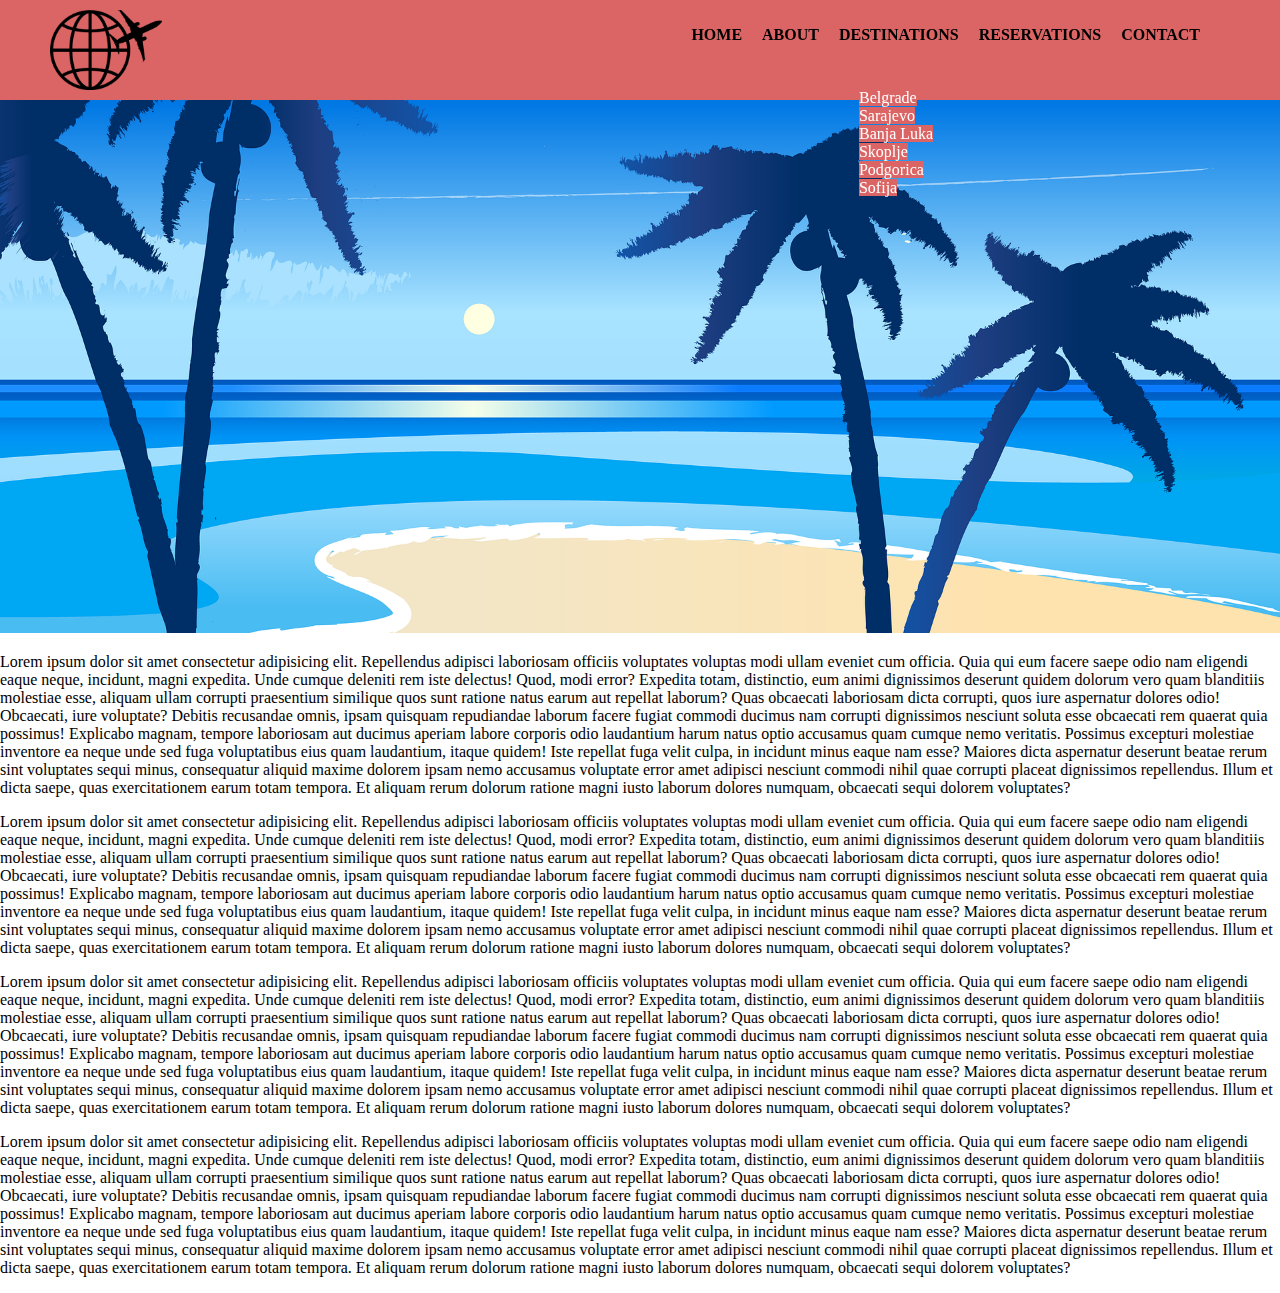
==== float/index.html @ 7b16312d "first commit" ====
<!DOCTYPE html>
<html lang="en">
<head>
    <meta charset="UTF-8">
    <link rel="stylesheet" type="text/css" href="./css/style.css">
    <title>Travel agency</title>
</head>
<body>

    <header class="cf">
        <a href=""><img src="./img/logo_travel-4548127_640.png" alt="agency logo"></a>
        <nav>
            <ul class="cf">
                <li><a href="">Home</a></li>
                <li><a href="">About</a></li>
                <li>
                    <a href="">Destinations</a>
                    <ul>
                        <li><a href="">Belgrade</a></li>
                        <li><a href="">Sarajevo</a></li>
                        <li><a href="">Banja Luka</a></li>
                        <li><a href="">Skoplje</a></li>
                        <li><a href="">Podgorica</a></li>
                        <li><a href="">Sofija</a></li>
                    </ul>
                </li>
                <li><a href="">Reservations</a></li>
                <li><a href="">Contact</a></li>
            </ul>
        </nav>
    </header>

    <img class="main_banner" src="./img/beach-5183860_1920.png" alt="beach photo banner">

    <main>
        <p>Lorem ipsum dolor sit amet consectetur adipisicing elit. Repellendus adipisci laboriosam officiis voluptates voluptas modi ullam eveniet cum officia. Quia qui eum facere saepe odio nam eligendi eaque neque, incidunt, magni expedita. Unde cumque deleniti rem iste delectus! Quod, modi error? Expedita totam, distinctio, eum animi dignissimos deserunt quidem dolorum vero quam blanditiis molestiae esse, aliquam ullam corrupti praesentium similique quos sunt ratione natus earum aut repellat laborum? Quas obcaecati laboriosam dicta corrupti, quos iure aspernatur dolores odio! Obcaecati, iure voluptate? Debitis recusandae omnis, ipsam quisquam repudiandae laborum facere fugiat commodi ducimus nam corrupti dignissimos nesciunt soluta esse obcaecati rem quaerat quia possimus! Explicabo magnam, tempore laboriosam aut ducimus aperiam labore corporis odio laudantium harum natus optio accusamus quam cumque nemo veritatis. Possimus excepturi molestiae inventore ea neque unde sed fuga voluptatibus eius quam laudantium, itaque quidem! Iste repellat fuga velit culpa, in incidunt minus eaque nam esse? Maiores dicta aspernatur deserunt beatae rerum sint voluptates sequi minus, consequatur aliquid maxime dolorem ipsam nemo accusamus voluptate error amet adipisci nesciunt commodi nihil quae corrupti placeat dignissimos repellendus. Illum et dicta saepe, quas exercitationem earum totam tempora. Et aliquam rerum dolorum ratione magni iusto laborum dolores numquam, obcaecati sequi dolorem voluptates?</p>
    <p>Lorem ipsum dolor sit amet consectetur adipisicing elit. Repellendus adipisci laboriosam officiis voluptates voluptas modi ullam eveniet cum officia. Quia qui eum facere saepe odio nam eligendi eaque neque, incidunt, magni expedita. Unde cumque deleniti rem iste delectus! Quod, modi error? Expedita totam, distinctio, eum animi dignissimos deserunt quidem dolorum vero quam blanditiis molestiae esse, aliquam ullam corrupti praesentium similique quos sunt ratione natus earum aut repellat laborum? Quas obcaecati laboriosam dicta corrupti, quos iure aspernatur dolores odio! Obcaecati, iure voluptate? Debitis recusandae omnis, ipsam quisquam repudiandae laborum facere fugiat commodi ducimus nam corrupti dignissimos nesciunt soluta esse obcaecati rem quaerat quia possimus! Explicabo magnam, tempore laboriosam aut ducimus aperiam labore corporis odio laudantium harum natus optio accusamus quam cumque nemo veritatis. Possimus excepturi molestiae inventore ea neque unde sed fuga voluptatibus eius quam laudantium, itaque quidem! Iste repellat fuga velit culpa, in incidunt minus eaque nam esse? Maiores dicta aspernatur deserunt beatae rerum sint voluptates sequi minus, consequatur aliquid maxime dolorem ipsam nemo accusamus voluptate error amet adipisci nesciunt commodi nihil quae corrupti placeat dignissimos repellendus. Illum et dicta saepe, quas exercitationem earum totam tempora. Et aliquam rerum dolorum ratione magni iusto laborum dolores numquam, obcaecati sequi dolorem voluptates?</p>
    <p>Lorem ipsum dolor sit amet consectetur adipisicing elit. Repellendus adipisci laboriosam officiis voluptates voluptas modi ullam eveniet cum officia. Quia qui eum facere saepe odio nam eligendi eaque neque, incidunt, magni expedita. Unde cumque deleniti rem iste delectus! Quod, modi error? Expedita totam, distinctio, eum animi dignissimos deserunt quidem dolorum vero quam blanditiis molestiae esse, aliquam ullam corrupti praesentium similique quos sunt ratione natus earum aut repellat laborum? Quas obcaecati laboriosam dicta corrupti, quos iure aspernatur dolores odio! Obcaecati, iure voluptate? Debitis recusandae omnis, ipsam quisquam repudiandae laborum facere fugiat commodi ducimus nam corrupti dignissimos nesciunt soluta esse obcaecati rem quaerat quia possimus! Explicabo magnam, tempore laboriosam aut ducimus aperiam labore corporis odio laudantium harum natus optio accusamus quam cumque nemo veritatis. Possimus excepturi molestiae inventore ea neque unde sed fuga voluptatibus eius quam laudantium, itaque quidem! Iste repellat fuga velit culpa, in incidunt minus eaque nam esse? Maiores dicta aspernatur deserunt beatae rerum sint voluptates sequi minus, consequatur aliquid maxime dolorem ipsam nemo accusamus voluptate error amet adipisci nesciunt commodi nihil quae corrupti placeat dignissimos repellendus. Illum et dicta saepe, quas exercitationem earum totam tempora. Et aliquam rerum dolorum ratione magni iusto laborum dolores numquam, obcaecati sequi dolorem voluptates?</p>
    <p>Lorem ipsum dolor sit amet consectetur adipisicing elit. Repellendus adipisci laboriosam officiis voluptates voluptas modi ullam eveniet cum officia. Quia qui eum facere saepe odio nam eligendi eaque neque, incidunt, magni expedita. Unde cumque deleniti rem iste delectus! Quod, modi error? Expedita totam, distinctio, eum animi dignissimos deserunt quidem dolorum vero quam blanditiis molestiae esse, aliquam ullam corrupti praesentium similique quos sunt ratione natus earum aut repellat laborum? Quas obcaecati laboriosam dicta corrupti, quos iure aspernatur dolores odio! Obcaecati, iure voluptate? Debitis recusandae omnis, ipsam quisquam repudiandae laborum facere fugiat commodi ducimus nam corrupti dignissimos nesciunt soluta esse obcaecati rem quaerat quia possimus! Explicabo magnam, tempore laboriosam aut ducimus aperiam labore corporis odio laudantium harum natus optio accusamus quam cumque nemo veritatis. Possimus excepturi molestiae inventore ea neque unde sed fuga voluptatibus eius quam laudantium, itaque quidem! Iste repellat fuga velit culpa, in incidunt minus eaque nam esse? Maiores dicta aspernatur deserunt beatae rerum sint voluptates sequi minus, consequatur aliquid maxime dolorem ipsam nemo accusamus voluptate error amet adipisci nesciunt commodi nihil quae corrupti placeat dignissimos repellendus. Illum et dicta saepe, quas exercitationem earum totam tempora. Et aliquam rerum dolorum ratione magni iusto laborum dolores numquam, obcaecati sequi dolorem voluptates?</p>
    </main>
    

</body>
</html>
---- float/css/style.css ----
/* GENERAL STYLES */

* {
    box-sizing: border-box;
}

body {
    margin: 0;
    padding: 0;
}

.cf:before, .cf:after {
    display: table;
    content:'';
    clear: both;
}

ul {
    list-style-type: none;
}

a {
    text-decoration: none;
}

/* HEADER STYLES */

header {
    height: 100px;
    padding: 10px 50px;
    background-color: rgb(219, 101, 101);
    position: fixed;
    width: 100%;
    top: 0;
    left: 0;    
}

header img {
    height: 100%;
    float: left;
}

header nav {
    float: right;
    padding-right: 30px;
}

header > nav > ul > li {
    float: left;
    
}

header > nav > ul > li > a {
    text-decoration: none;
    color: #000;
    text-transform: uppercase;
    font-weight: bold;
    margin-left: 20px;
}

header > nav > ul > li ul {
    margin-top: 45px;
}

header > nav > ul > li ul li > a {
    /* display: none; */
    color: #fff;
    background-color:  rgb(219, 101, 101);
    
}

/* BANNER PHOTO STYLES */

.main_banner {
    width: 100%;
    margin-top: 100px;

}



/* MAIN STYLES */

main {
    /* margin-top: 200px; */
}
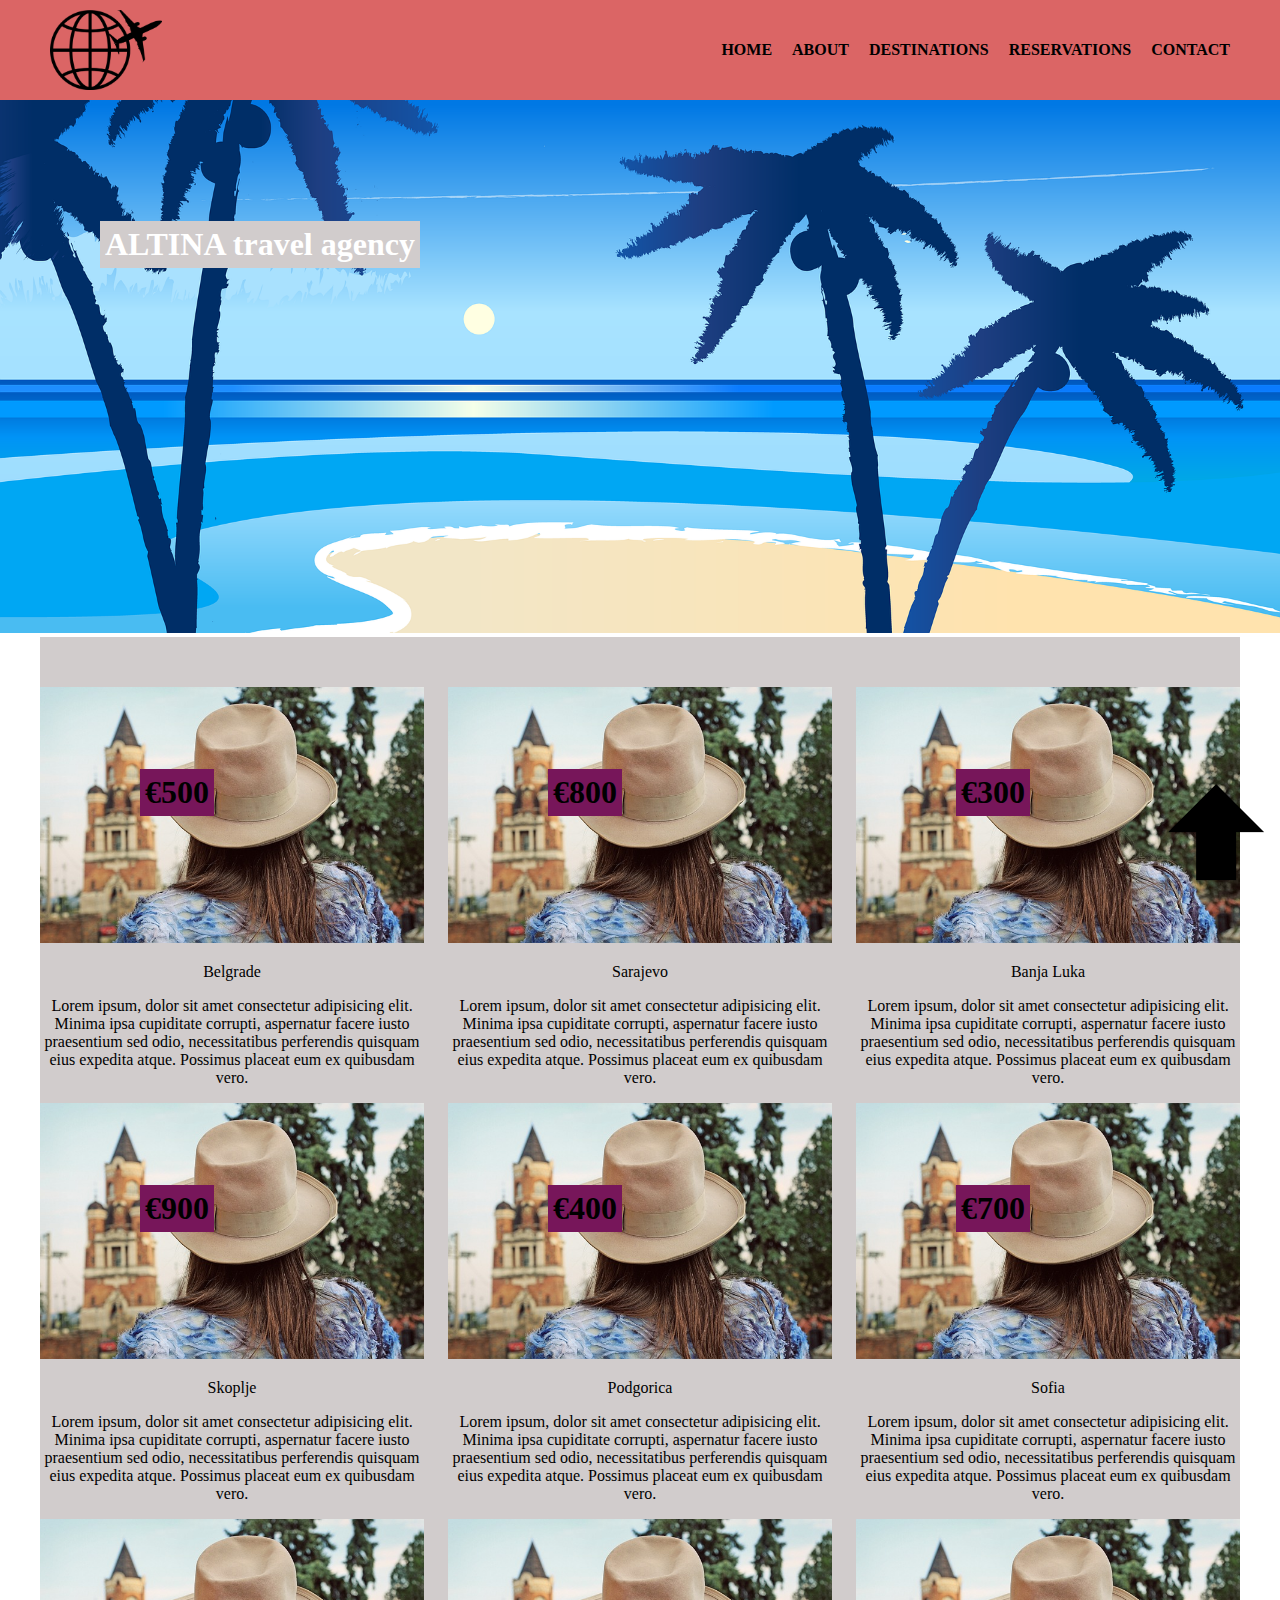
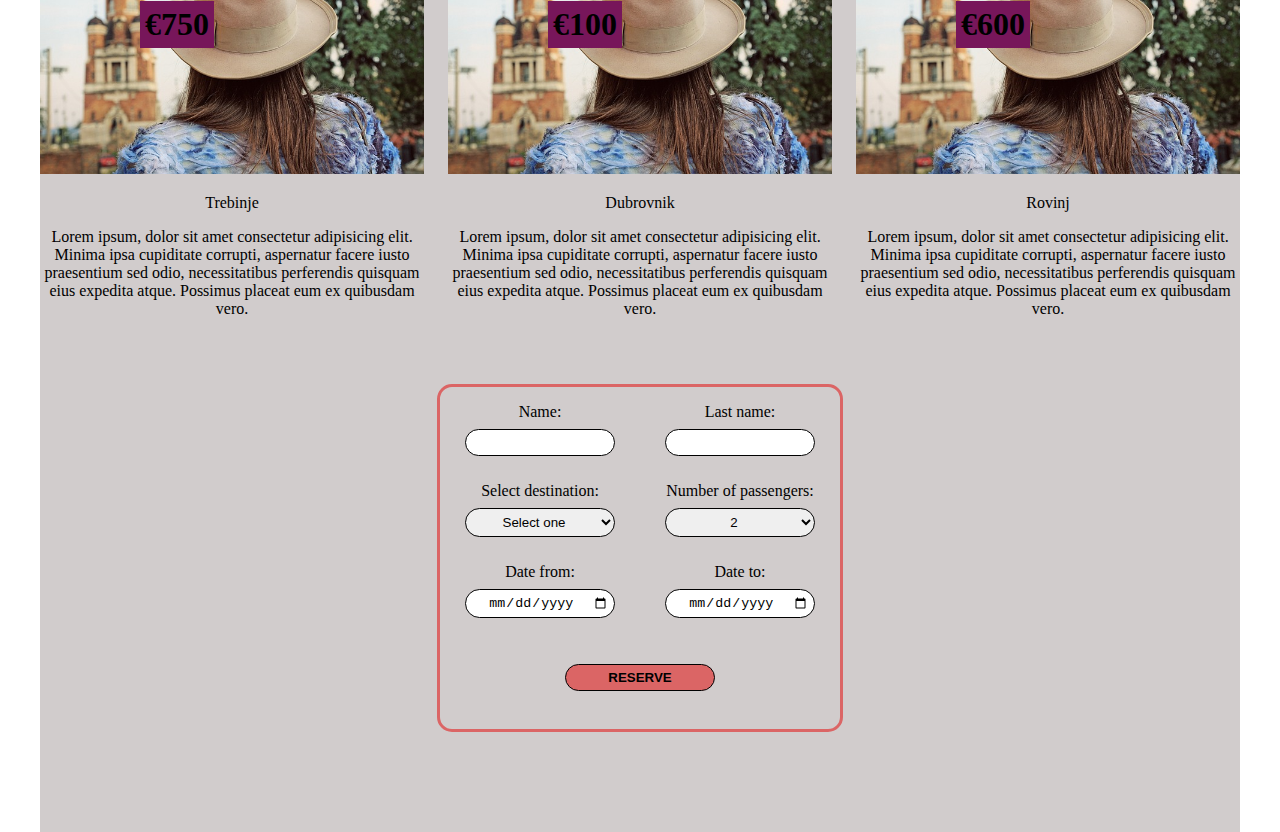
==== commit 307a4636: "float version first iteration" ====
--- a/float/index.html
+++ b/float/index.html
@@ -21,7 +21,10 @@
                         <li><a href="">Banja Luka</a></li>
                         <li><a href="">Skoplje</a></li>
                         <li><a href="">Podgorica</a></li>
-                        <li><a href="">Sofija</a></li>
+                        <li><a href="">Sofia</a></li>
+                        <li><a href="">Trebinje</a></li>
+                        <li><a href="">Dubrovnik</a></li>
+                        <li><a href="">Rovinj</a></li>
                     </ul>
                 </li>
                 <li><a href="">Reservations</a></li>
@@ -29,17 +32,133 @@
             </ul>
         </nav>
     </header>
-
+    
     <img class="main_banner" src="./img/beach-5183860_1920.png" alt="beach photo banner">
 
+    <h1>ALTINA travel agency</h1>
+
     <main>
-        <p>Lorem ipsum dolor sit amet consectetur adipisicing elit. Repellendus adipisci laboriosam officiis voluptates voluptas modi ullam eveniet cum officia. Quia qui eum facere saepe odio nam eligendi eaque neque, incidunt, magni expedita. Unde cumque deleniti rem iste delectus! Quod, modi error? Expedita totam, distinctio, eum animi dignissimos deserunt quidem dolorum vero quam blanditiis molestiae esse, aliquam ullam corrupti praesentium similique quos sunt ratione natus earum aut repellat laborum? Quas obcaecati laboriosam dicta corrupti, quos iure aspernatur dolores odio! Obcaecati, iure voluptate? Debitis recusandae omnis, ipsam quisquam repudiandae laborum facere fugiat commodi ducimus nam corrupti dignissimos nesciunt soluta esse obcaecati rem quaerat quia possimus! Explicabo magnam, tempore laboriosam aut ducimus aperiam labore corporis odio laudantium harum natus optio accusamus quam cumque nemo veritatis. Possimus excepturi molestiae inventore ea neque unde sed fuga voluptatibus eius quam laudantium, itaque quidem! Iste repellat fuga velit culpa, in incidunt minus eaque nam esse? Maiores dicta aspernatur deserunt beatae rerum sint voluptates sequi minus, consequatur aliquid maxime dolorem ipsam nemo accusamus voluptate error amet adipisci nesciunt commodi nihil quae corrupti placeat dignissimos repellendus. Illum et dicta saepe, quas exercitationem earum totam tempora. Et aliquam rerum dolorum ratione magni iusto laborum dolores numquam, obcaecati sequi dolorem voluptates?</p>
-    <p>Lorem ipsum dolor sit amet consectetur adipisicing elit. Repellendus adipisci laboriosam officiis voluptates voluptas modi ullam eveniet cum officia. Quia qui eum facere saepe odio nam eligendi eaque neque, incidunt, magni expedita. Unde cumque deleniti rem iste delectus! Quod, modi error? Expedita totam, distinctio, eum animi dignissimos deserunt quidem dolorum vero quam blanditiis molestiae esse, aliquam ullam corrupti praesentium similique quos sunt ratione natus earum aut repellat laborum? Quas obcaecati laboriosam dicta corrupti, quos iure aspernatur dolores odio! Obcaecati, iure voluptate? Debitis recusandae omnis, ipsam quisquam repudiandae laborum facere fugiat commodi ducimus nam corrupti dignissimos nesciunt soluta esse obcaecati rem quaerat quia possimus! Explicabo magnam, tempore laboriosam aut ducimus aperiam labore corporis odio laudantium harum natus optio accusamus quam cumque nemo veritatis. Possimus excepturi molestiae inventore ea neque unde sed fuga voluptatibus eius quam laudantium, itaque quidem! Iste repellat fuga velit culpa, in incidunt minus eaque nam esse? Maiores dicta aspernatur deserunt beatae rerum sint voluptates sequi minus, consequatur aliquid maxime dolorem ipsam nemo accusamus voluptate error amet adipisci nesciunt commodi nihil quae corrupti placeat dignissimos repellendus. Illum et dicta saepe, quas exercitationem earum totam tempora. Et aliquam rerum dolorum ratione magni iusto laborum dolores numquam, obcaecati sequi dolorem voluptates?</p>
-    <p>Lorem ipsum dolor sit amet consectetur adipisicing elit. Repellendus adipisci laboriosam officiis voluptates voluptas modi ullam eveniet cum officia. Quia qui eum facere saepe odio nam eligendi eaque neque, incidunt, magni expedita. Unde cumque deleniti rem iste delectus! Quod, modi error? Expedita totam, distinctio, eum animi dignissimos deserunt quidem dolorum vero quam blanditiis molestiae esse, aliquam ullam corrupti praesentium similique quos sunt ratione natus earum aut repellat laborum? Quas obcaecati laboriosam dicta corrupti, quos iure aspernatur dolores odio! Obcaecati, iure voluptate? Debitis recusandae omnis, ipsam quisquam repudiandae laborum facere fugiat commodi ducimus nam corrupti dignissimos nesciunt soluta esse obcaecati rem quaerat quia possimus! Explicabo magnam, tempore laboriosam aut ducimus aperiam labore corporis odio laudantium harum natus optio accusamus quam cumque nemo veritatis. Possimus excepturi molestiae inventore ea neque unde sed fuga voluptatibus eius quam laudantium, itaque quidem! Iste repellat fuga velit culpa, in incidunt minus eaque nam esse? Maiores dicta aspernatur deserunt beatae rerum sint voluptates sequi minus, consequatur aliquid maxime dolorem ipsam nemo accusamus voluptate error amet adipisci nesciunt commodi nihil quae corrupti placeat dignissimos repellendus. Illum et dicta saepe, quas exercitationem earum totam tempora. Et aliquam rerum dolorum ratione magni iusto laborum dolores numquam, obcaecati sequi dolorem voluptates?</p>
-    <p>Lorem ipsum dolor sit amet consectetur adipisicing elit. Repellendus adipisci laboriosam officiis voluptates voluptas modi ullam eveniet cum officia. Quia qui eum facere saepe odio nam eligendi eaque neque, incidunt, magni expedita. Unde cumque deleniti rem iste delectus! Quod, modi error? Expedita totam, distinctio, eum animi dignissimos deserunt quidem dolorum vero quam blanditiis molestiae esse, aliquam ullam corrupti praesentium similique quos sunt ratione natus earum aut repellat laborum? Quas obcaecati laboriosam dicta corrupti, quos iure aspernatur dolores odio! Obcaecati, iure voluptate? Debitis recusandae omnis, ipsam quisquam repudiandae laborum facere fugiat commodi ducimus nam corrupti dignissimos nesciunt soluta esse obcaecati rem quaerat quia possimus! Explicabo magnam, tempore laboriosam aut ducimus aperiam labore corporis odio laudantium harum natus optio accusamus quam cumque nemo veritatis. Possimus excepturi molestiae inventore ea neque unde sed fuga voluptatibus eius quam laudantium, itaque quidem! Iste repellat fuga velit culpa, in incidunt minus eaque nam esse? Maiores dicta aspernatur deserunt beatae rerum sint voluptates sequi minus, consequatur aliquid maxime dolorem ipsam nemo accusamus voluptate error amet adipisci nesciunt commodi nihil quae corrupti placeat dignissimos repellendus. Illum et dicta saepe, quas exercitationem earum totam tempora. Et aliquam rerum dolorum ratione magni iusto laborum dolores numquam, obcaecati sequi dolorem voluptates?</p>
+        <section class="cf">
+            <article>
+                <img alt="Belgrade image" src="img/belgrade-888332_640.jpg">
+                <p>Belgrade</p>
+                <p>Lorem ipsum, dolor sit amet consectetur adipisicing elit. Minima ipsa cupiditate corrupti, aspernatur facere iusto praesentium sed odio, necessitatibus perferendis quisquam eius expedita atque. Possimus placeat eum ex quibusdam vero.</p>
+                <p class="price">&euro;500</p>
+            </article>
+            <article>
+                <img alt="Belgrade image" src="img/belgrade-888332_640.jpg">
+                <p>Sarajevo</p>
+                <p>Lorem ipsum, dolor sit amet consectetur adipisicing elit. Minima ipsa cupiditate corrupti, aspernatur facere iusto praesentium sed odio, necessitatibus perferendis quisquam eius expedita atque. Possimus placeat eum ex quibusdam vero.</p>
+                <p class="price">&euro;800</p>
+            </article>
+            <article>
+                <img alt="Belgrade image" src="img/belgrade-888332_640.jpg">
+                <p>Banja Luka</p>
+                <p>Lorem ipsum, dolor sit amet consectetur adipisicing elit. Minima ipsa cupiditate corrupti, aspernatur facere iusto praesentium sed odio, necessitatibus perferendis quisquam eius expedita atque. Possimus placeat eum ex quibusdam vero.</p>
+                <p class="price">&euro;300</p>
+            </article>
+            <article>
+                <img alt="Belgrade image" src="img/belgrade-888332_640.jpg">
+                <p>Skoplje</p>
+                <p>Lorem ipsum, dolor sit amet consectetur adipisicing elit. Minima ipsa cupiditate corrupti, aspernatur facere iusto praesentium sed odio, necessitatibus perferendis quisquam eius expedita atque. Possimus placeat eum ex quibusdam vero.</p>
+                <p class="price">&euro;900</p>
+            </article>
+            <article>
+                <img alt="Belgrade image" src="img/belgrade-888332_640.jpg">
+                <p>Podgorica</p>
+                <p>Lorem ipsum, dolor sit amet consectetur adipisicing elit. Minima ipsa cupiditate corrupti, aspernatur facere iusto praesentium sed odio, necessitatibus perferendis quisquam eius expedita atque. Possimus placeat eum ex quibusdam vero.</p>
+                <p class="price">&euro;400</p>
+            </article>
+            <article>
+                <img alt="Belgrade image" src="img/belgrade-888332_640.jpg">
+                <p>Sofia</p>
+                <p>Lorem ipsum, dolor sit amet consectetur adipisicing elit. Minima ipsa cupiditate corrupti, aspernatur facere iusto praesentium sed odio, necessitatibus perferendis quisquam eius expedita atque. Possimus placeat eum ex quibusdam vero.</p>
+                <p class="price">&euro;700</p>
+            </article>
+            <article>
+                <img alt="Belgrade image" src="img/belgrade-888332_640.jpg">
+                <p>Trebinje</p>
+                <p>Lorem ipsum, dolor sit amet consectetur adipisicing elit. Minima ipsa cupiditate corrupti, aspernatur facere iusto praesentium sed odio, necessitatibus perferendis quisquam eius expedita atque. Possimus placeat eum ex quibusdam vero.</p>
+                <p class="price">&euro;750</p>
+            </article>
+            <article>
+                <img alt="Belgrade image" src="img/belgrade-888332_640.jpg">
+                <p>Dubrovnik</p>
+                <p>Lorem ipsum, dolor sit amet consectetur adipisicing elit. Minima ipsa cupiditate corrupti, aspernatur facere iusto praesentium sed odio, necessitatibus perferendis quisquam eius expedita atque. Possimus placeat eum ex quibusdam vero.</p>
+                <p class="price">&euro;100</p>
+            </article>
+            <article>
+                <img alt="Belgrade image" src="img/belgrade-888332_640.jpg">
+                <p>Rovinj</p>
+                <p>Lorem ipsum, dolor sit amet consectetur adipisicing elit. Minima ipsa cupiditate corrupti, aspernatur facere iusto praesentium sed odio, necessitatibus perferendis quisquam eius expedita atque. Possimus placeat eum ex quibusdam vero.</p>
+                <p class="price">&euro;600</p>
+            </article>
+        </section>
+        
+        <form method="GET" action="">
+            <div class="cf">
+                <label>
+                    <p>Name:</p>
+                    <input type="text" name="name">
+                </label>
+                <label>
+                    <p>Last name:</p>
+                    <input type="text" name="last-name">
+                </label>
+            </div>
+            
+            <div class="cf">
+                <label>
+                    <p>Select destination:</p>
+                    <select>
+                        <option selected disabled>Select one</option>
+                        <option value="belgrade">Belgrade</option>
+                        <option value="sarajevo">Sarajevo</option>
+                        <option value="banja-luka">Banja Luka</option>
+                        <option value="skoplje">Skoplje</option>
+                        <option value="podgorica">Podgorica</option>
+                        <option value="sofia">Sofia</option>
+                        <option value="trebinje">Trebinje</option>
+                        <option value="dubrovnik">Dubrovnik</option>
+                        <option value="Rovinj">Rovinj</option>
+                    </select>    
+                </label>
+                <label>
+                    <p>Number of passengers:</p>
+                    <select>
+                        <option value="one">1</option>
+                        <option value="two" selected>2</option>
+                        <option value="three">3</option>
+                        <option value="four">4</option>
+                        <option value="five">5</option>
+                        </select>    
+                </label>
+            </div>
+
+            <div class="cf">
+                <label>
+                    <p>Date from:</p>
+                    <input type="date" name="date">
+                </label>
+                <label>
+                    <p>Date to:</p>
+                    <input type="date" name="date">
+                </label>
+            </div>
+
+            <div class="cf">
+                <label id="reserve">
+                    <p><input type="submit" value="Reserve"></p>
+                </label>
+            </div>
+            
+        </form>
     </main>
+    <footer>
+        <a href="#"><img src="./img/iconfinder_icon-arrow-up-a_211622.png" alt=""></a>
+    </footer>
     
-
+    
 </body>
 </html>
 
--- a/float/css/style.css
+++ b/float/css/style.css
@@ -26,13 +26,14 @@
 /* HEADER STYLES */
 
 header {
+    position: fixed;
+    top: 0;
+    left: 0;
+    width: 100%; 
     height: 100px;
     padding: 10px 50px;
     background-color: rgb(219, 101, 101);
-    position: fixed;
-    width: 100%;
-    top: 0;
-    left: 0;    
+    z-index: 1; 
 }
 
 header img {
@@ -40,17 +41,21 @@
     float: left;
 }
 
+/* main meny */
+
 header nav {
     float: right;
-    padding-right: 30px;
+    position: relative;
+    margin-top: 15px;
 }
 
 header > nav > ul > li {
     float: left;
-    
+    height: 60px;
 }
 
 header > nav > ul > li > a {
+    position: relative;
     text-decoration: none;
     color: #000;
     text-transform: uppercase;
@@ -58,15 +63,46 @@
     margin-left: 20px;
 }
 
-header > nav > ul > li ul {
-    margin-top: 45px;
+header > nav > ul > li > a:after {
+    content: "";
+    display: block;
+    width: 0;
+    height: 4px;
+    position: absolute;
+    left: 0;
+    top: -10px;
+    background-color: #fff;
+    transition: all .3s ease;
+}
+
+header > nav > ul > li > a:hover {
+    color: #fff;
+}
+
+header > nav > ul > li > a:hover:after {
+    width: 100%;
+}
+
+/* dropdown meny */
+
+header > nav > ul li ul {
+    display: none;
+    position: absolute;
+    top: 50px;
+    background-color:  rgb(219, 101, 101);
+    padding: 0;
+    margin-left: 20px;
+    margin-top: 25px;
+}
+
+header > nav > ul li:hover ul {
+    display: block;
 }
 
 header > nav > ul > li ul li > a {
-    /* display: none; */
     color: #fff;
-    background-color:  rgb(219, 101, 101);
-    
+    text-transform: uppercase;
+    line-height: 25px;
 }
 
 /* BANNER PHOTO STYLES */
@@ -74,17 +110,104 @@
 .main_banner {
     width: 100%;
     margin-top: 100px;
-
-}
-
-
-
-/* MAIN STYLES */
+}
+
+h1 {
+    position: absolute;
+    top: 200px;
+    left: 100px;
+    background-color: rgb(209, 204, 204);
+    color: #fff;
+    padding: 5px;
+}
+
+/* MAIN AREA STYLES */
 
 main {
-    /* margin-top: 200px; */
-}
-
-
-
-
+    width: 100%;
+    max-width: 1200px;
+    margin: 0 auto;
+    background-color: rgb(209, 204, 204);
+    padding: 50px 0;
+}
+
+main article {
+    float: left;
+    width: 32%;
+    margin-right: 2%;
+    position: relative;
+}
+
+main article:nth-child(3n) {
+    margin-right: 0;
+}
+
+main article img {
+    width: 100%;
+}
+
+article p {
+    text-align: center;
+}
+
+.price {
+    position: absolute;
+    top: 50px;
+    left: 100px;
+    font-size: 2rem;
+    font-weight: bold;
+    background-color: rgb(119, 22, 90);
+    padding: 5px;
+}
+
+/* FORM */
+
+main form {
+    text-align: center;
+    margin: 50px auto;
+    width: 406px;
+    border: 3px solid rgb(219, 101, 101);
+    border-radius: 15px;
+}
+
+main form label {
+    float: left;
+    width: 200px;
+}
+
+main form label input, 
+main form label select {
+    width: 150px;
+    text-align-last: center;
+    padding: 5px;
+    border: 1px #000 solid;
+    border-radius: 15px;
+}
+
+#reserve {
+    float: none;
+}
+
+input[type="submit"] {
+    margin: 20px;
+    background-color: rgb(219, 101, 101);
+    text-transform: uppercase;
+    font-weight: bold;
+}
+
+form div {
+    margin-bottom: 10px;
+}
+
+form p {
+    margin-bottom: 0.5rem;
+}
+
+/* FOOTER */
+
+footer a {
+    position: fixed;
+    bottom: 0;
+    right: 0;
+}
+
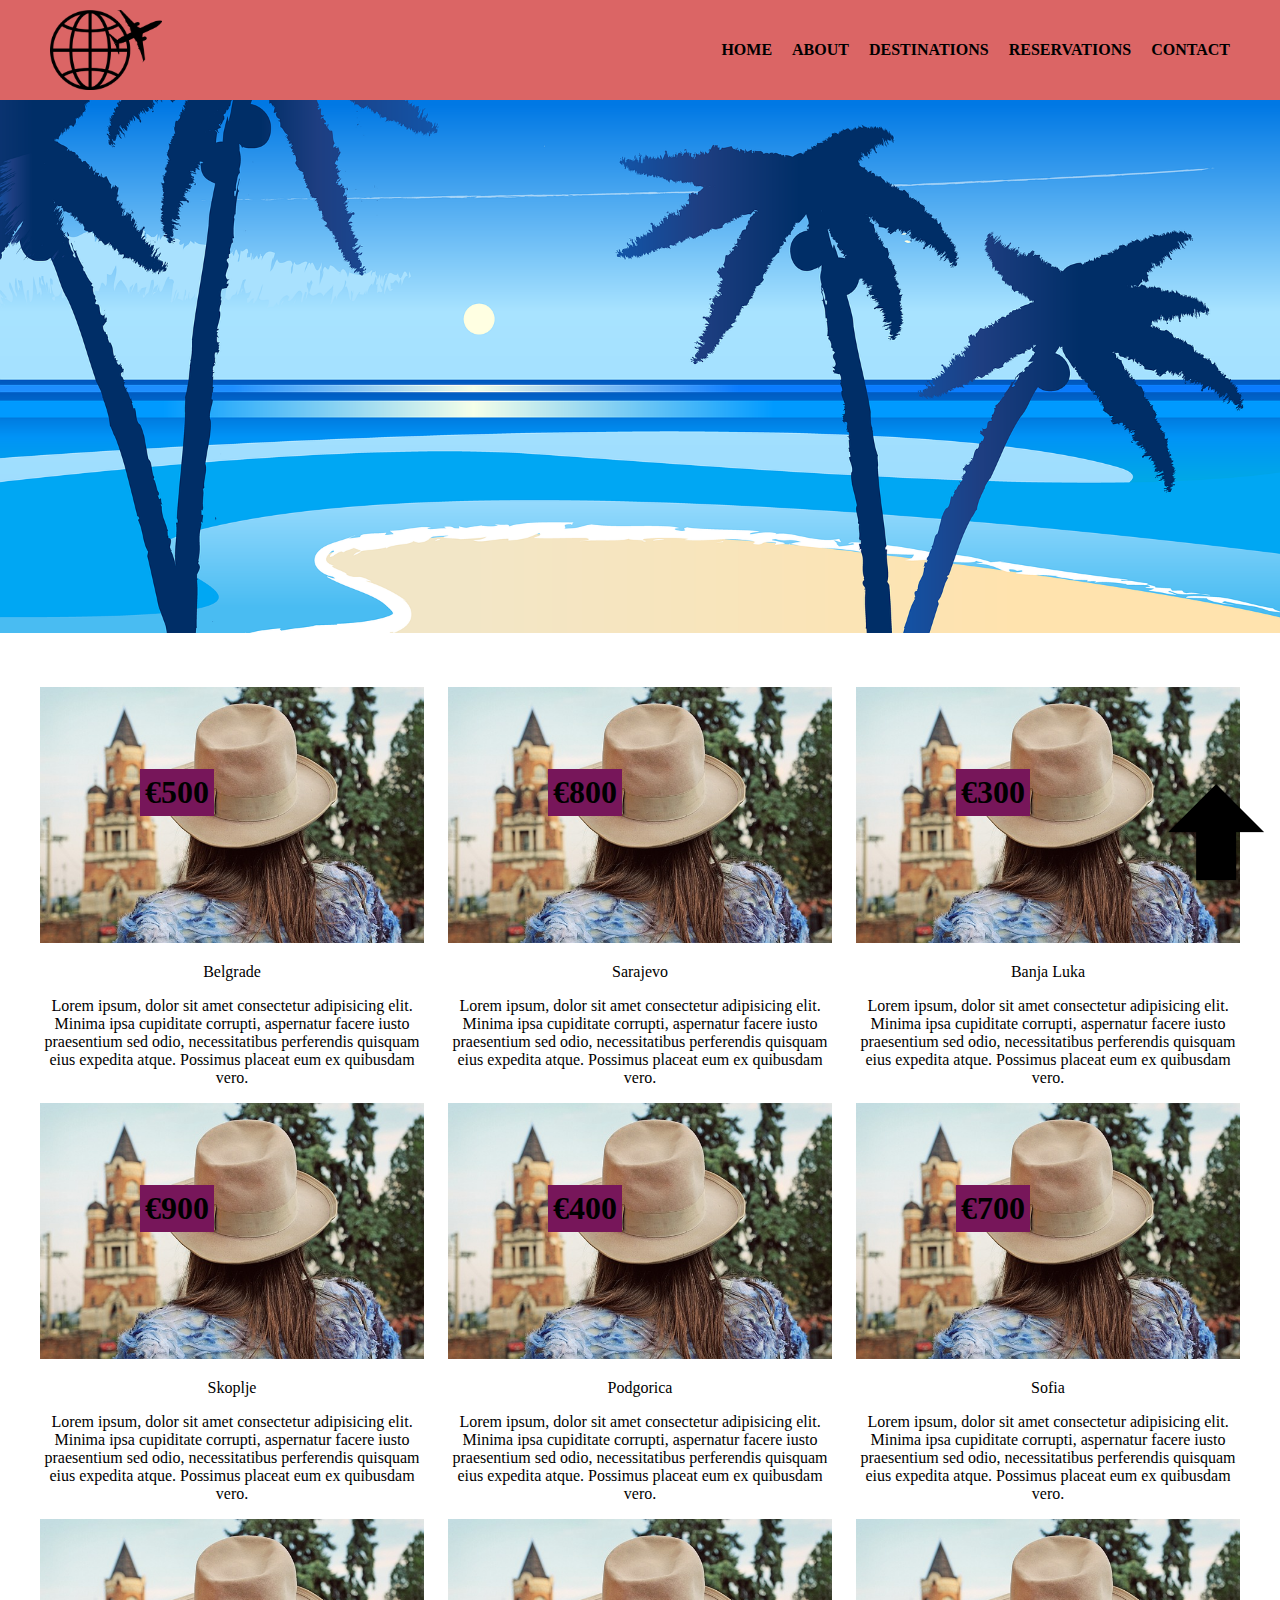
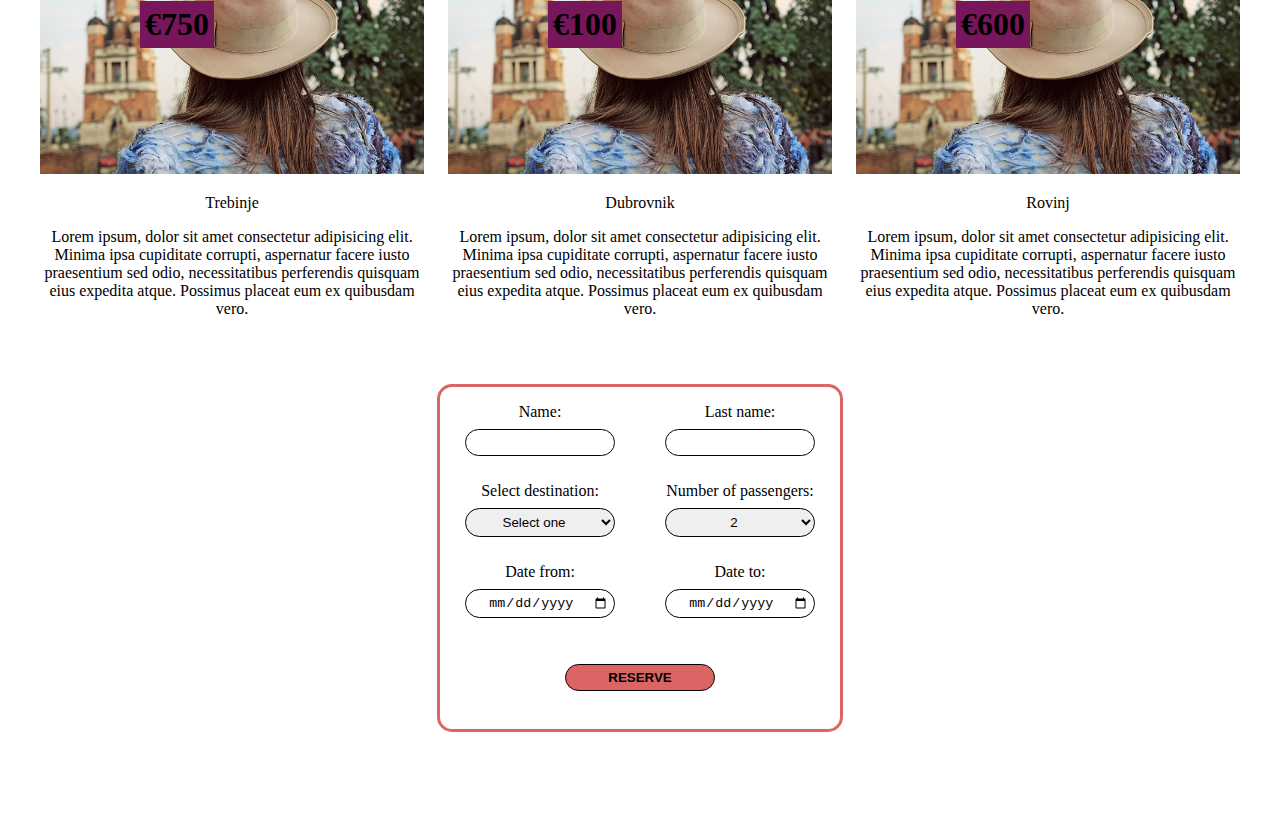
==== commit e8b46175: "Final float and flexbox" ====
--- a/float/index.html
+++ b/float/index.html
@@ -6,7 +6,6 @@
     <title>Travel agency</title>
 </head>
 <body>
-
     <header class="cf">
         <a href=""><img src="./img/logo_travel-4548127_640.png" alt="agency logo"></a>
         <nav>
@@ -32,11 +31,7 @@
             </ul>
         </nav>
     </header>
-    
     <img class="main_banner" src="./img/beach-5183860_1920.png" alt="beach photo banner">
-
-    <h1>ALTINA travel agency</h1>
-
     <main>
         <section class="cf">
             <article>
@@ -94,7 +89,6 @@
                 <p class="price">&euro;600</p>
             </article>
         </section>
-        
         <form method="GET" action="">
             <div class="cf">
                 <label>
@@ -106,7 +100,6 @@
                     <input type="text" name="last-name">
                 </label>
             </div>
-            
             <div class="cf">
                 <label>
                     <p>Select destination:</p>
@@ -134,7 +127,6 @@
                         </select>    
                 </label>
             </div>
-
             <div class="cf">
                 <label>
                     <p>Date from:</p>
@@ -145,20 +137,16 @@
                     <input type="date" name="date">
                 </label>
             </div>
-
             <div class="cf">
                 <label id="reserve">
                     <p><input type="submit" value="Reserve"></p>
                 </label>
             </div>
-            
         </form>
     </main>
     <footer>
         <a href="#"><img src="./img/iconfinder_icon-arrow-up-a_211622.png" alt=""></a>
     </footer>
-    
-    
 </body>
 </html>
 
--- a/float/css/style.css
+++ b/float/css/style.css
@@ -112,22 +112,12 @@
     margin-top: 100px;
 }
 
-h1 {
-    position: absolute;
-    top: 200px;
-    left: 100px;
-    background-color: rgb(209, 204, 204);
-    color: #fff;
-    padding: 5px;
-}
-
 /* MAIN AREA STYLES */
 
 main {
     width: 100%;
     max-width: 1200px;
     margin: 0 auto;
-    background-color: rgb(209, 204, 204);
     padding: 50px 0;
 }
 
@@ -209,5 +199,4 @@
     position: fixed;
     bottom: 0;
     right: 0;
-}
-
+}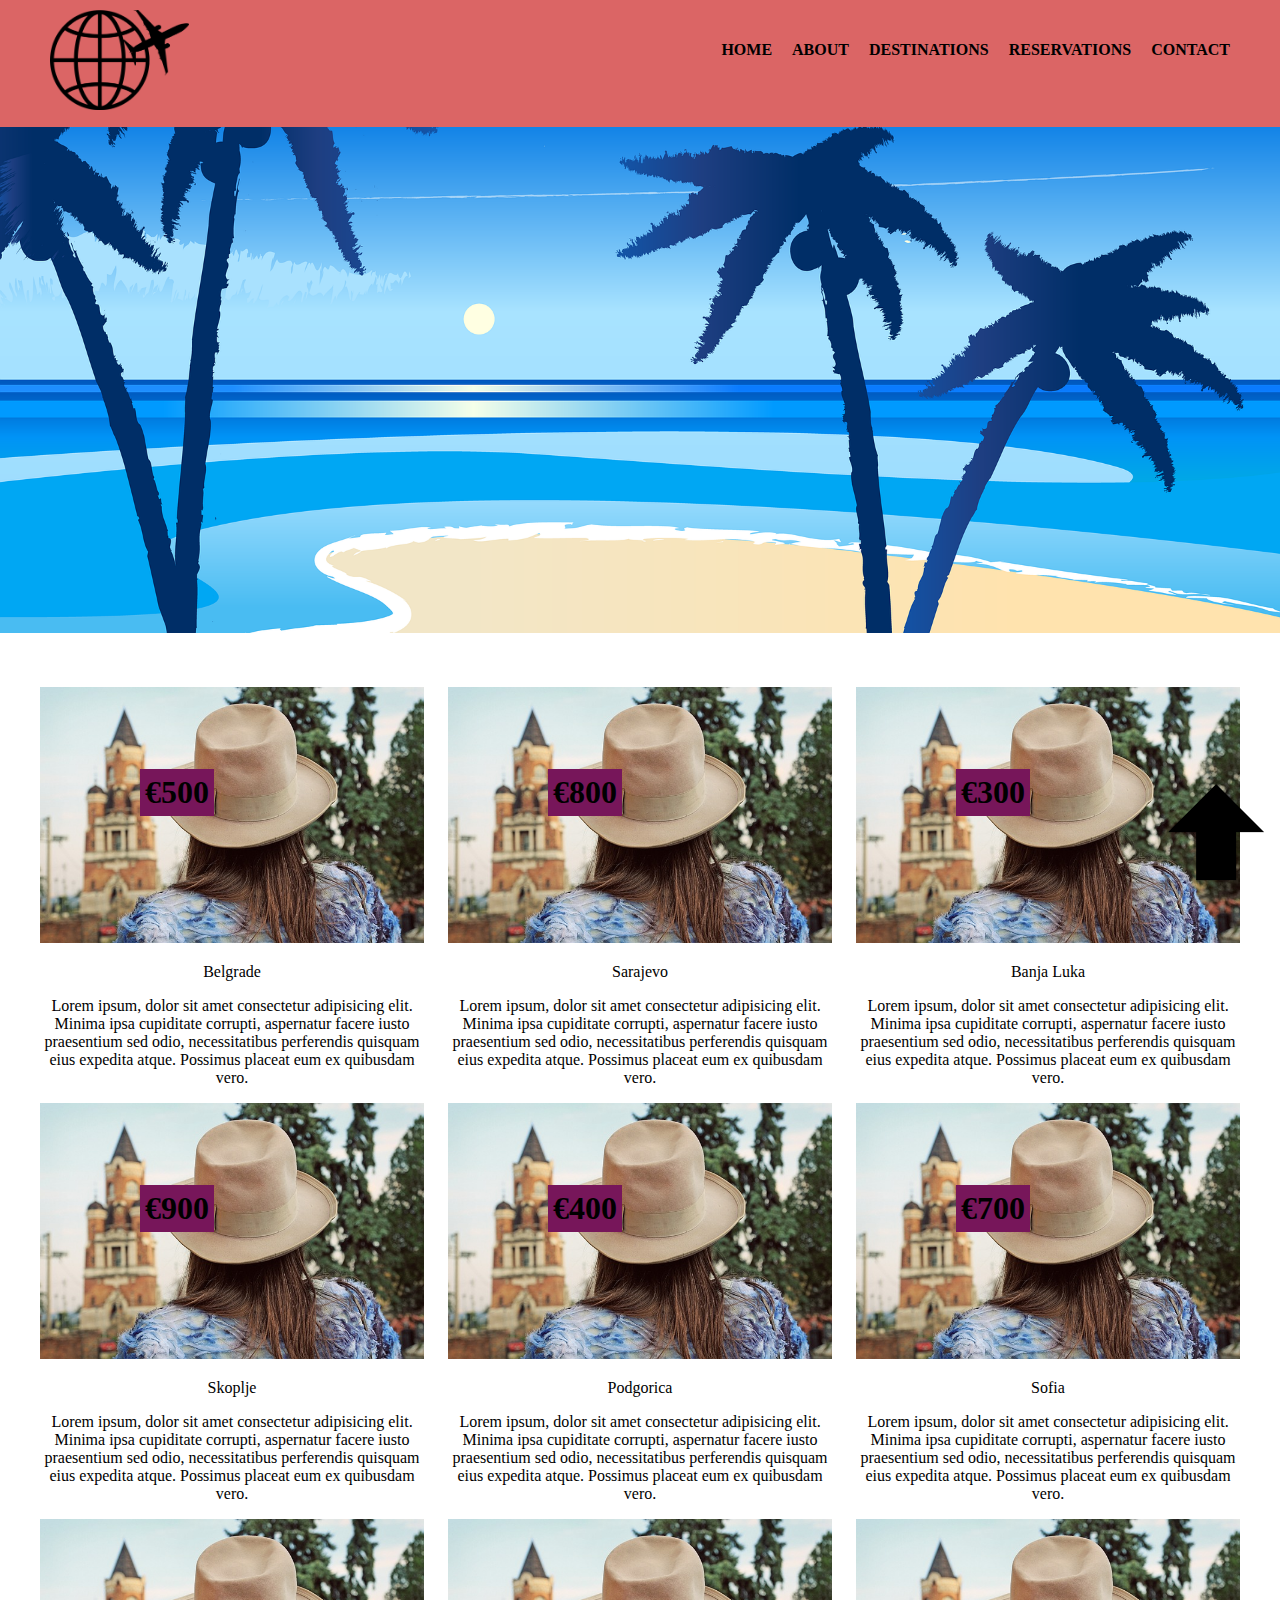
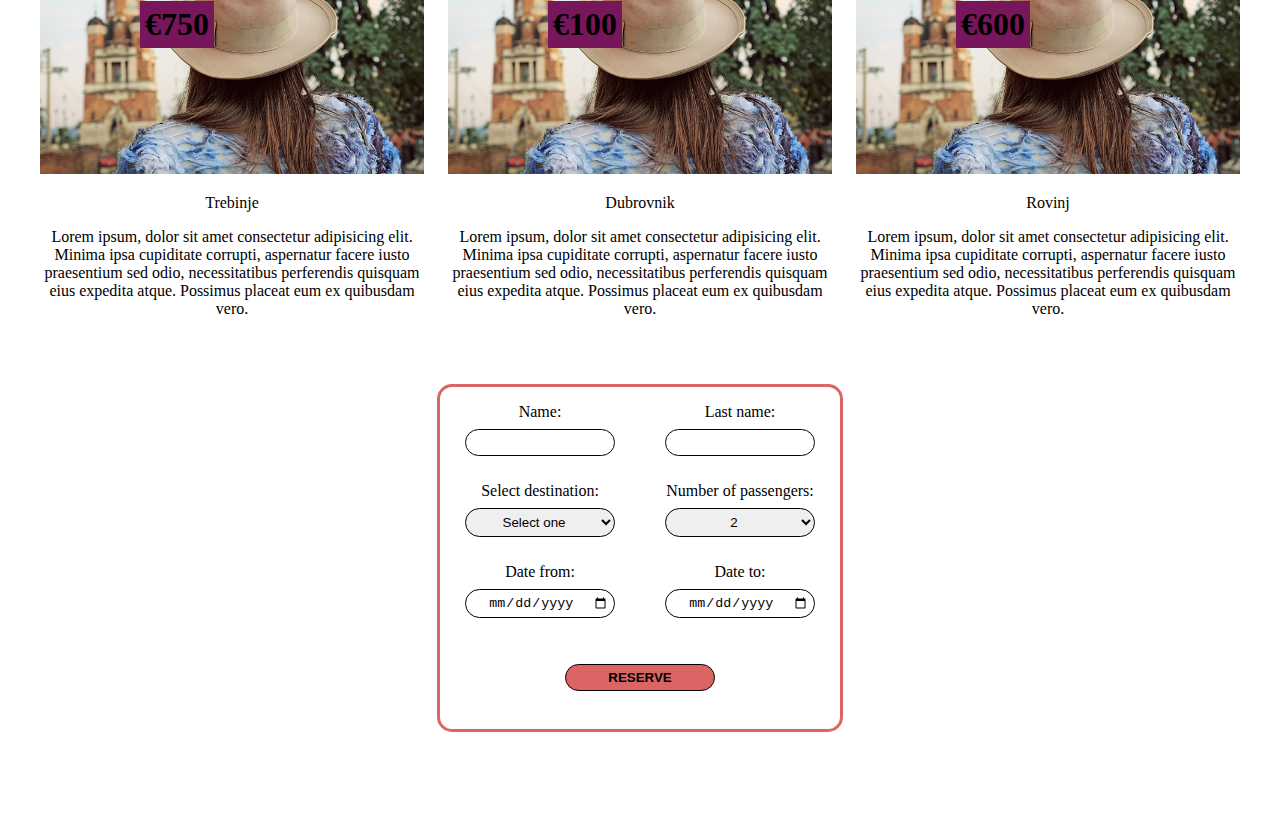
==== commit f8931a4f: "Responsive" ====
--- a/float/index.html
+++ b/float/index.html
@@ -2,6 +2,7 @@
 <html lang="en">
 <head>
     <meta charset="UTF-8">
+    <meta name="viewport" content="width=device-width, initial-scale=1.0">
     <link rel="stylesheet" type="text/css" href="./css/style.css">
     <title>Travel agency</title>
 </head>
--- a/float/css/style.css
+++ b/float/css/style.css
@@ -3,45 +3,46 @@
 * {
     box-sizing: border-box;
 }
-
 body {
     margin: 0;
     padding: 0;
-}
-
+    min-width: fit-content;
+}
 .cf:before, .cf:after {
     display: table;
     content:'';
     clear: both;
 }
-
 ul {
     list-style-type: none;
 }
-
 a {
     text-decoration: none;
 }
 
+/***********************************************************************/
 /* HEADER STYLES */
+/***********************************************************************/
 
 header {
     position: fixed;
     top: 0;
     left: 0;
-    width: 100%; 
-    height: 100px;
+    width: 100%;
+    height: fit-content;
     padding: 10px 50px;
     background-color: rgb(219, 101, 101);
-    z-index: 1; 
+    z-index: 1;
 }
 
 header img {
-    height: 100%;
-    float: left;
-}
-
+    height: 100px;
+    float: left;
+}
+
+/***********************************************************************/
 /* main meny */
+/***********************************************************************/
 
 header nav {
     float: right;
@@ -83,7 +84,9 @@
     width: 100%;
 }
 
+/***********************************************************************/
 /* dropdown meny */
+/***********************************************************************/
 
 header > nav > ul li ul {
     display: none;
@@ -94,25 +97,27 @@
     margin-left: 20px;
     margin-top: 25px;
 }
-
 header > nav > ul li:hover ul {
     display: block;
 }
-
 header > nav > ul > li ul li > a {
     color: #fff;
     text-transform: uppercase;
     line-height: 25px;
 }
 
+/***********************************************************************/
 /* BANNER PHOTO STYLES */
+/***********************************************************************/
 
 .main_banner {
     width: 100%;
     margin-top: 100px;
 }
 
+/***********************************************************************/
 /* MAIN AREA STYLES */
+/***********************************************************************/
 
 main {
     width: 100%;
@@ -120,26 +125,18 @@
     margin: 0 auto;
     padding: 50px 0;
 }
-
 main article {
     float: left;
     width: 32%;
     margin-right: 2%;
     position: relative;
 }
-
-main article:nth-child(3n) {
-    margin-right: 0;
-}
-
 main article img {
     width: 100%;
 }
-
 article p {
     text-align: center;
 }
-
 .price {
     position: absolute;
     top: 50px;
@@ -150,21 +147,21 @@
     padding: 5px;
 }
 
-/* FORM */
+/***********************************************************************/
+/*FORM */
+/***********************************************************************/
 
 main form {
     text-align: center;
     margin: 50px auto;
-    width: 406px;
+    max-width: 406px;
     border: 3px solid rgb(219, 101, 101);
     border-radius: 15px;
 }
-
 main form label {
     float: left;
     width: 200px;
 }
-
 main form label input, 
 main form label select {
     width: 150px;
@@ -173,30 +170,125 @@
     border: 1px #000 solid;
     border-radius: 15px;
 }
-
 #reserve {
     float: none;
 }
-
 input[type="submit"] {
     margin: 20px;
     background-color: rgb(219, 101, 101);
     text-transform: uppercase;
     font-weight: bold;
 }
-
 form div {
     margin-bottom: 10px;
 }
-
 form p {
     margin-bottom: 0.5rem;
 }
 
+/***********************************************************************/
 /* FOOTER */
+/***********************************************************************/
 
 footer a {
     position: fixed;
     bottom: 0;
     right: 0;
+    z-index: 2;
+}
+
+/***********************************************************************/
+/* RESPONSIVE */
+/***********************************************************************/
+
+/***********************************************************************/
+
+@media all and (max-width: 1200px) {
+    main {
+        padding: 50px 20px;
+    }
+}
+
+/***********************************************************************/
+
+@media all and (min-width: 831px) {
+    main article:nth-child(3n) {
+        margin-right: 0;
+    }
+}
+
+/***********************************************************************/
+
+@media all and (max-width: 830px) {
+    
+    header {
+        padding-bottom: 0;
+    }
+    header > nav > ul > li {
+        float: none;
+        text-align: center;
+        height: 35px;
+    }
+    header > nav > ul {
+        padding-inline-start: 0;
+        margin-top: 20px;
+    }
+    header > nav > ul > li > a {
+        margin-left: 0;
+    }
+    header img {
+        float: none;
+        display: block;
+        margin-left: auto;
+        margin-right: auto;
+    }
+    header nav {
+        float: none;
+    }
+    header > nav > ul li:hover ul {
+        display: none;
+    }
+    main article {
+        width: 49%;
+    }
+    main article:nth-child(2n) {
+        margin-right: 0;
+    }
+    .main_banner {
+        margin-top: 350px;
+    }
+}
+
+/***********************************************************************/
+
+@media all and (max-width: 520px) {
+   
+    header {
+        position: relative;
+        top: 0;
+        left: 0;
+        width: 100%;
+        padding: 10px 0;
+        background-color: rgb(219, 101, 101);
+        z-index: 1;
+    }
+    main {
+        padding: 0 20px;
+        padding-left: 20px;
+        padding-right: 20px;
+    }
+    main article {
+        width: 100%;
+        margin-right: 0;
+    }
+    header nav {
+        position: static;
+        margin-top: 15px;
+    }
+    .main_banner {
+        margin-top: 30px;
+    }
+    form div label {
+        float: none;
+    }
 }